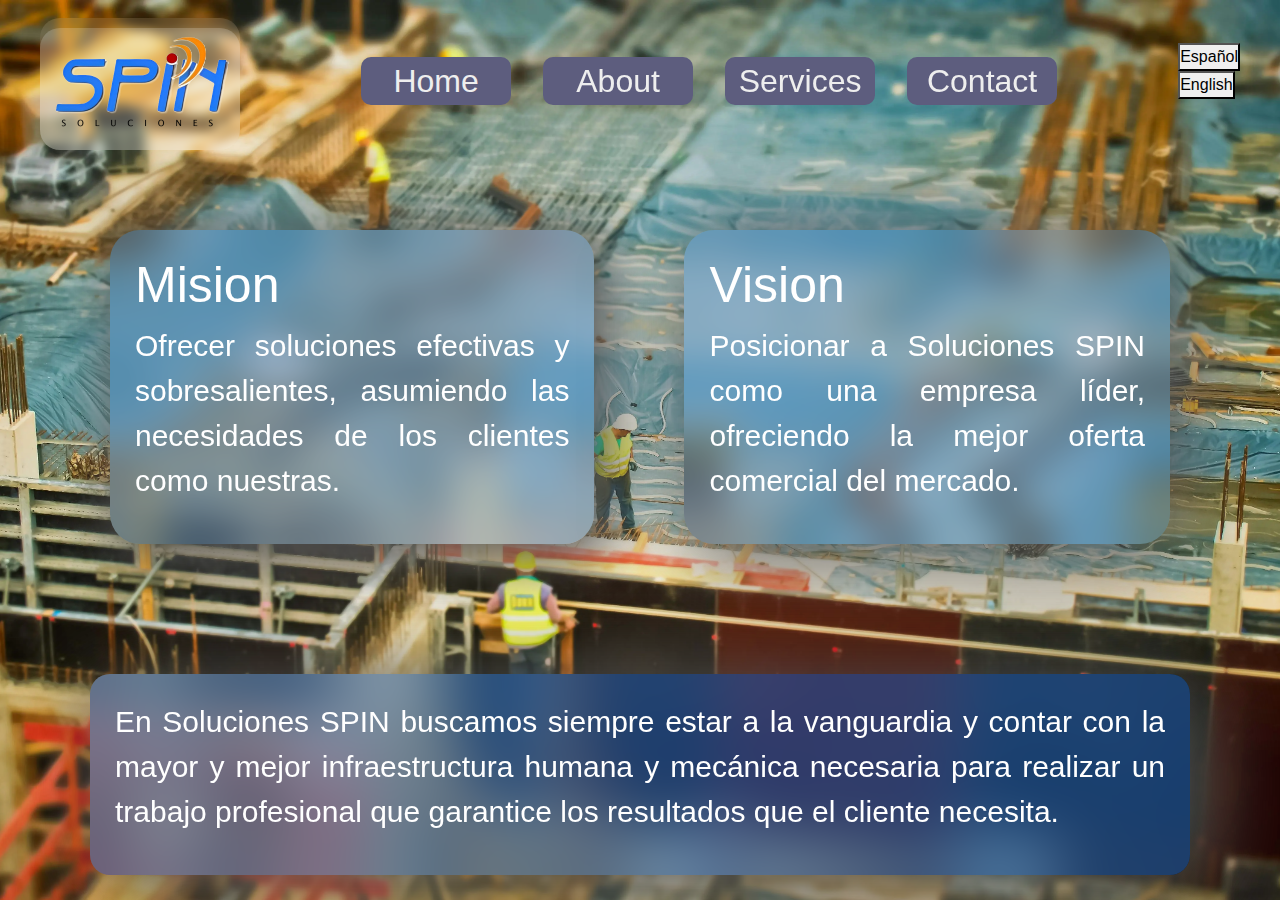
==== about.html @ ead2d2ab "first-commit" ====
<!DOCTYPE html>
<html lang="en">

<head>
    <meta charset="UTF-8">

    <meta name="viewport" content="width=device-width, initial-scale=1.0">
    <link href="https://cdn.jsdelivr.net/npm/bootstrap@5.3.3/dist/css/bootstrap.min.css" rel="stylesheet"
        integrity="sha384-QWTKZyjpPEjISv5WaRU9OFeRpok6YctnYmDr5pNlyT2bRjXh0JMhjY6hW+ALEwIH" crossorigin="anonymous">
    <link rel="stylesheet" href="https://cdnjs.cloudflare.com/ajax/libs/font-awesome/6.5.2/css/all.min.css"
        integrity="sha512-SnH5WK+bZxgPHs44uWIX+LLJAJ9/2PkPKZ5QiAj6Ta86w+fsb2TkcmfRyVX3pBnMFcV7oQPJkl9QevSCWr3W6A=="
        crossorigin="anonymous" referrerpolicy="no-referrer" />
    <link rel="stylesheet" type="text/css" href="./css/about.css">
    <title>About</title>
</head>

<body>
    <header>
        <div class="navbar">
            <div class="logo">
                <a href="index.html">
                    <img class="logo" src="./img/LOGO-spin.png" alt="Logo-spin">
                </a>
            </div>
            <ul class="links">
                <li>
                    <a href="index.html">
                        <button class="button">Home</button>
                    </a>
                </li>
                <li>
                    <a href="about.html">
                        <button class="button">About</button>
                    </a>
                </li>
                <li>
                    <a href="services.html">
                        <button class="button">Services</button>
                    </a>
                </li>
                <li>
                    <a href="contact.html">
                        <button class="button">Contact</button>
                    </a>
                </li>
            </ul>
            <div class="languages">
                <ul class="btn-list">
                    <li><button onclick="changeLanguage('es')">Español</button></li>
                    <li><button onclick="changeLanguage('en')">English</button></li>
                </ul>
            </div>
            <div class="toggle-btn">
                <i class="fa-solid fa-bars" style="color: #101010;"></i>
            </div>
        </div>

        <div class="dropdown_menu">
            <li><a href="index.html">Home</a></li>
            <li><a href="about.html">About</a></li>
            <li><a href="services.html">Services</a></li>
            <li><a href="contact.html">Contact</a></li>
        </div>
    </header>
    <div class="container">
        <div class="about-content">
            <div class="mission">
                <h2>Mision</h2>
                <p>Ofrecer soluciones efectivas y sobresalientes, asumiendo
                    las necesidades de los clientes como nuestras.</p>
            </div>
            <div class="vission">
                <h2>Vision</h2>
                <p>Posicionar a Soluciones SPIN como una empresa líder, ofreciendo
                    la mejor oferta comercial del mercado.</p>
            </div>
        </div>
        <div class="about">
            <p>En Soluciones SPIN buscamos siempre estar a la vanguardia y contar
                con la mayor y mejor infraestructura humana y mecánica necesaria para
                realizar un trabajo profesional que garantice los resultados que
                el cliente necesita.</p>
        </div>
    </div>
    <script type="text/javascript" src="./js/app.js"></script>
</body>

</html>
---- css/about.css ----
* {
    margin: 0;
    padding: 0;
    box-sizing: border-box;
    font-family: 'Gill Sans', 'Gill Sans MT', Calibri, 'Trebuchet MS', sans-serif;
}

body {
    height: 100vh;
    background-color: #d1d1d1;
    background-image: url(../img/pexels-pixabay-159358.webp);
    background-size: cover;
    background-position: center;
    color: #fff;
}

.logo {
    width: 200px;
    margin-top: 10px;
    background: rgba(255, 255, 255, 0.1);
    backdrop-filter: blur(5px);
    border-radius: 20px;
}

li {
    list-style: none;
}

a {
    text-decoration: none;
    color: #000;
    font-size: 2rem;
}

a:hover {
    transition: .3s;
    color: #ffa70f;
}

a:not(:hover) {
    transition: .3s;
    color: #fff;
}

header {
    position: relative, fixed;
    padding: 0 2rem;
    padding-bottom: 60px;

}

.navbar {
    width: 100%;
    height: 60px;
    max-width: 1200px;
    margin: 0 auto;
    display: flex;
    align-items: center;
    justify-content: space-between;
    position: sticky;
    z-index: 20;
}

.navbar .links {
    list-style: none;
    display: flex;
    gap: 2rem;
    font-weight: bold;
    margin-top: 20px;
}

.button {
    position: relative;
    display: flex;
    border-radius: 10px;
    width: 150px;
    justify-content: center;
    border: none;
    outline: none;
    background-color: #5d5d7e;
    color: #eee;
}

.button:hover {
    transition: .3s;
    color: #5d5d7e;
    background-color: #eee;
}

.button:not(:hover) {
    transition: .3s;
    background-color: #5d5d7e;
    color: #eee;
}

.navbar .toggle-btn {
    color: #101010;
    font-size: 1.5rem;
    cursor: pointer;
    display: none;
}

.dropdown_menu {
    display: none;
    position: absolute;
    right: 2rem;
    top: 90px;
    height: 0;
    width: 300px;
    font-weight: bold;
    background: rgba(255, 255, 255, 0.1);
    backdrop-filter: blur(15px);
    border-radius: 10px;
    overflow: hidden;
    transition: height .2s cubic-bezier(0.175, 0.885, 0.32, 1.275);
    z-index: 15;
}

.dropdown_menu.open {
    height: 290px;
    margin-top: 70px;
}

.dropdown_menu li {
    padding: 0.7rem;
    display: flex;
    align-items: center;
    justify-content: center;
}

@media(max-width: 992px) {
    .navbar .links {
        display: none;
    }

    .navbar .toggle-btn {
        display: block;
    }

    .dropdown_menu {
        display: block;
    }
}

@media(max-width: 576px) {
    .dropdown_menu {
        left: 2rem;
        width: unset;
    }
}

.container {
    position: relative;
    padding: 20px;
    margin-top: 50px;
    width: auto;
}

.about-content {
    display: flex;
    margin-top: 20px;
    font-size: 30px;
    gap: 50px;
}

.about-content .mission {
    background: rgba(36, 108, 209, 0.3);
    backdrop-filter: blur(20px);
    margin: 20px;
    font-size: 30px;
    padding: 25px;
    text-align: justify;
    border-radius: 30px;
    box-shadow: rgb(86, 86, 86) 10px 10px 60px 10px;
    animation: start-text 2s ease-out forwards;
}

.about-content .vission {
    background: rgba(36, 108, 209, 0.3);
    backdrop-filter: blur(20px);
    margin: 20px;
    font-size: 30px;
    padding: 25px;
    text-align: justify;
    border-radius: 30px;
    box-shadow: rgb(86, 86, 86) 10px 10px 90px 10px;
    animation: start-text 3s ease-out forwards;
}

::-webkit-scrollbar {
    width: 0;
}

.about {
    position: relative;
    margin-top: 110px;
    display: flex;
    font-size: 30px;
    text-align: justify;
    background: rgba(36, 108, 209, 0.5);
    backdrop-filter: blur(30px);
    box-shadow: rgb(86, 86, 86) 10px 10px 90px 10px;
    padding: 25px;
    border-radius: 20px;
    animation: start-text 5s ease-in-out forwards;
}

.about-content h2 {
    font-size: 50px;
}

@keyframes start-text {
    from {
        opacity: 0;
        transform: translateY(50%);
    }

    to {
        opacity: 1;
        transform: translateY(0);
    }
}

@media screen and (max-width: 640px) {
    .about-content{
        display: block;
        
    }
    
}
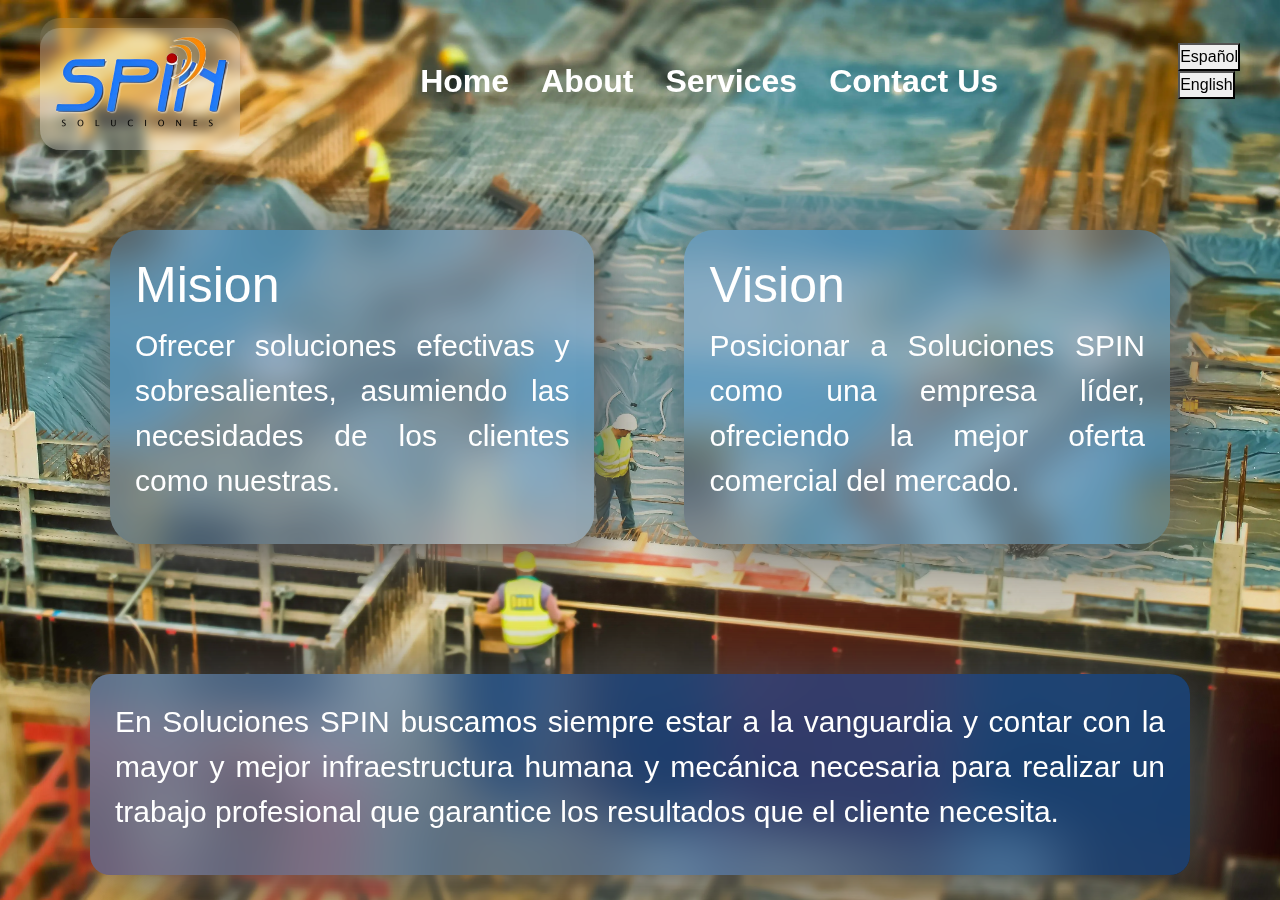
==== commit d9d78c7e: "second-commit" ====
--- a/about.html
+++ b/about.html
@@ -11,7 +11,7 @@
         integrity="sha512-SnH5WK+bZxgPHs44uWIX+LLJAJ9/2PkPKZ5QiAj6Ta86w+fsb2TkcmfRyVX3pBnMFcV7oQPJkl9QevSCWr3W6A=="
         crossorigin="anonymous" referrerpolicy="no-referrer" />
     <link rel="stylesheet" type="text/css" href="./css/about.css">
-    <title>About</title>
+    <title id="title-about">About</title>
 </head>
 
 <body>
@@ -23,26 +23,10 @@
                 </a>
             </div>
             <ul class="links">
-                <li>
-                    <a href="index.html">
-                        <button class="button">Home</button>
-                    </a>
-                </li>
-                <li>
-                    <a href="about.html">
-                        <button class="button">About</button>
-                    </a>
-                </li>
-                <li>
-                    <a href="services.html">
-                        <button class="button">Services</button>
-                    </a>
-                </li>
-                <li>
-                    <a href="contact.html">
-                        <button class="button">Contact</button>
-                    </a>
-                </li>
+                <li><a href="index.html" id="link-home">Home</a></li>
+                <li><a href="about.html" id="link-about">About</a></li>
+                <li><a href="services.html" id="link-services">Services</a></li>
+                <li><a href="contact.html" id="link-contact">Contact</a></li>
             </ul>
             <div class="languages">
                 <ul class="btn-list">
@@ -82,7 +66,7 @@
                 el cliente necesita.</p>
         </div>
     </div>
-    <script type="text/javascript" src="./js/app.js"></script>
+    <script type="text/javascript" src="./js/about.js"></script>
 </body>
 
 </html>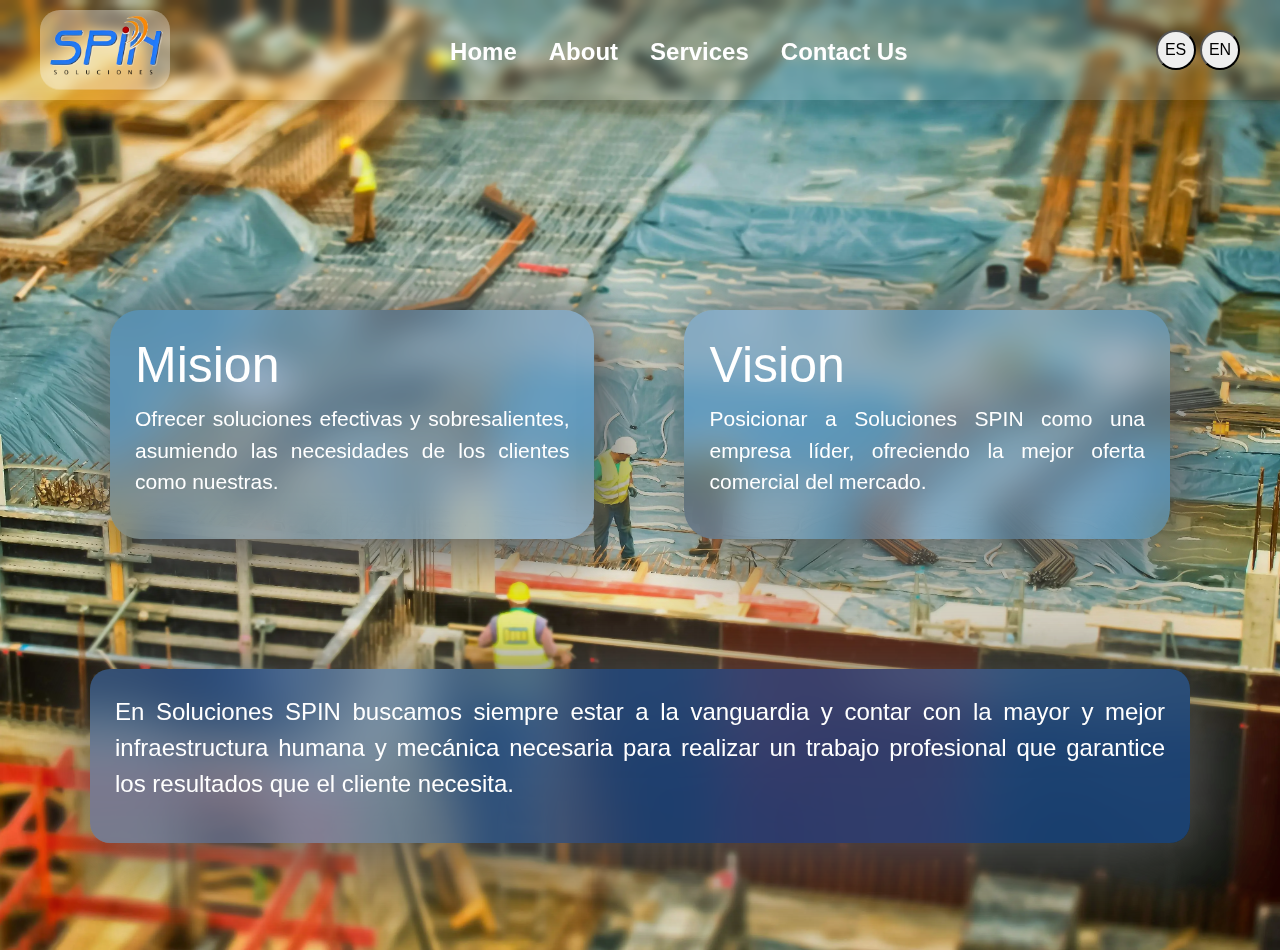
==== commit 275b8396: "15-05-24 - navbar-fixed-changes" ====
--- a/about.html
+++ b/about.html
@@ -11,6 +11,7 @@
         integrity="sha512-SnH5WK+bZxgPHs44uWIX+LLJAJ9/2PkPKZ5QiAj6Ta86w+fsb2TkcmfRyVX3pBnMFcV7oQPJkl9QevSCWr3W6A=="
         crossorigin="anonymous" referrerpolicy="no-referrer" />
     <link rel="stylesheet" type="text/css" href="./css/about.css">
+    <link rel="icon" href="./icons/LOGO-spin.ico" type="image/x-icon">
     <title id="title-about">About</title>
 </head>
 
@@ -30,8 +31,8 @@
             </ul>
             <div class="languages">
                 <ul class="btn-list">
-                    <li><button onclick="changeLanguage('es')">Español</button></li>
-                    <li><button onclick="changeLanguage('en')">English</button></li>
+                    <li><button onclick="changeLanguage('es')" id="btn-es">ES</button></li>
+                    <li><button onclick="changeLanguage('en')" id="btn-en">EN</button></li>
                 </ul>
             </div>
             <div class="toggle-btn">
@@ -66,7 +67,7 @@
                 el cliente necesita.</p>
         </div>
     </div>
-    <script type="text/javascript" src="./js/about.js"></script>
+    <script type="text/javascript" src="js/about.js"></script>
 </body>
 
 </html>--- a/css/about.css
+++ b/css/about.css
@@ -15,8 +15,7 @@
 }
 
 .logo {
-    width: 200px;
-    margin-top: 10px;
+    width: 130px;
     background: rgba(255, 255, 255, 0.1);
     backdrop-filter: blur(5px);
     border-radius: 20px;
@@ -29,7 +28,7 @@
 a {
     text-decoration: none;
     color: #000;
-    font-size: 2rem;
+    font-size: 1.5rem;
 }
 
 a:hover {
@@ -43,22 +42,27 @@
 }
 
 header {
-    position: relative, fixed;
+    position: fixed;
+    top: 0;
+    left: 0;
+    width: 100%;
     padding: 0 2rem;
-    padding-bottom: 60px;
+    z-index: 1000;
+    box-shadow: 0 10px 10px rgba(0, 0, 0, 0.1);
+    background: rgba(255, 255, 255, 0.1);
+    backdrop-filter: blur(5px);
 
 }
 
 .navbar {
     width: 100%;
-    height: 60px;
+    height: 100px;
     max-width: 1200px;
     margin: 0 auto;
     display: flex;
     align-items: center;
     justify-content: space-between;
-    position: sticky;
-    z-index: 20;
+    position: relative;
 }
 
 .navbar .links {
@@ -67,30 +71,6 @@
     gap: 2rem;
     font-weight: bold;
     margin-top: 20px;
-}
-
-.button {
-    position: relative;
-    display: flex;
-    border-radius: 10px;
-    width: 150px;
-    justify-content: center;
-    border: none;
-    outline: none;
-    background-color: #5d5d7e;
-    color: #eee;
-}
-
-.button:hover {
-    transition: .3s;
-    color: #5d5d7e;
-    background-color: #eee;
-}
-
-.button:not(:hover) {
-    transition: .3s;
-    background-color: #5d5d7e;
-    color: #eee;
 }
 
 .navbar .toggle-btn {
@@ -98,6 +78,26 @@
     font-size: 1.5rem;
     cursor: pointer;
     display: none;
+}
+
+.btn-list{
+    list-style-type: none;
+    padding: 0;
+    margin: 0;
+}
+
+.btn-list li{
+    display: inline;
+}
+
+.btn-list button{
+    width: 2.5em;
+    height: 2.5em;
+    border-radius: 50%;
+}
+
+.languages .btn-list .active {
+    font-weight: bold; 
 }
 
 .dropdown_menu {
@@ -109,7 +109,7 @@
     width: 300px;
     font-weight: bold;
     background: rgba(255, 255, 255, 0.1);
-    backdrop-filter: blur(15px);
+    backdrop-filter: blur(5px);
     border-radius: 10px;
     overflow: hidden;
     transition: height .2s cubic-bezier(0.175, 0.885, 0.32, 1.275);
@@ -158,7 +158,7 @@
 
 .about-content {
     display: flex;
-    margin-top: 20px;
+    margin-top: 20%;
     font-size: 30px;
     gap: 50px;
 }
@@ -167,7 +167,7 @@
     background: rgba(36, 108, 209, 0.3);
     backdrop-filter: blur(20px);
     margin: 20px;
-    font-size: 30px;
+    font-size: .7em;
     padding: 25px;
     text-align: justify;
     border-radius: 30px;
@@ -179,7 +179,7 @@
     background: rgba(36, 108, 209, 0.3);
     backdrop-filter: blur(20px);
     margin: 20px;
-    font-size: 30px;
+    font-size: .7em;
     padding: 25px;
     text-align: justify;
     border-radius: 30px;
@@ -195,7 +195,7 @@
     position: relative;
     margin-top: 110px;
     display: flex;
-    font-size: 30px;
+    font-size: 1.5em;
     text-align: justify;
     background: rgba(36, 108, 209, 0.5);
     backdrop-filter: blur(30px);
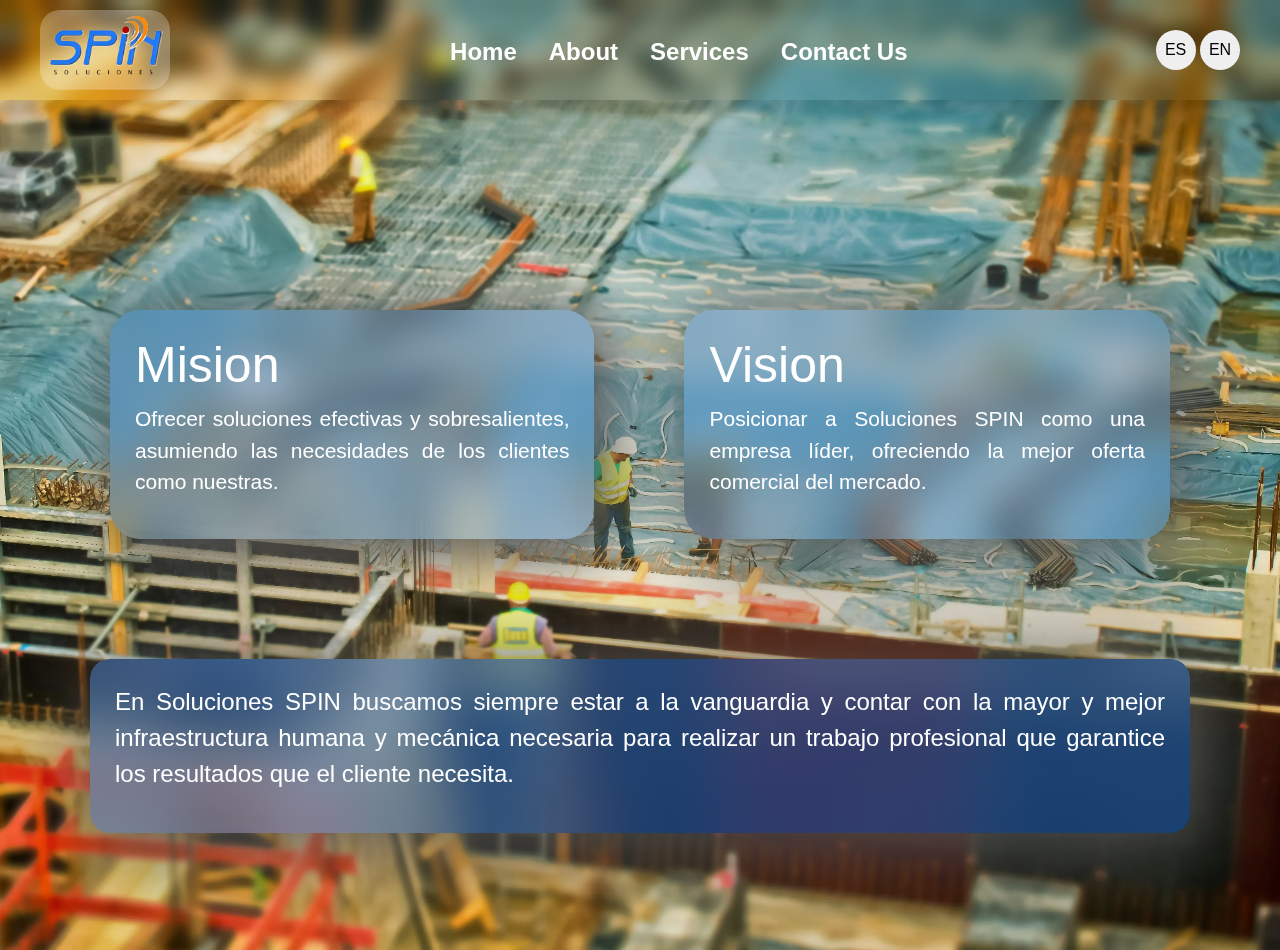
==== commit 51b44972: "16-05-24 - general-image-changes" ====
--- a/about.html
+++ b/about.html
@@ -20,7 +20,7 @@
         <div class="navbar">
             <div class="logo">
                 <a href="index.html">
-                    <img class="logo" src="./img/LOGO-spin.png" alt="Logo-spin">
+                    <img class="logo" src="./img/LOGO-spin.webp" alt="Logo-spin">
                 </a>
             </div>
             <ul class="links">
--- a/css/about.css
+++ b/css/about.css
@@ -8,7 +8,7 @@
 body {
     height: 100vh;
     background-color: #d1d1d1;
-    background-image: url(../img/pexels-pixabay-159358.webp);
+    background-image: url(../img/about_background.webp);
     background-size: cover;
     background-position: center;
     color: #fff;
@@ -49,8 +49,7 @@
     padding: 0 2rem;
     z-index: 1000;
     box-shadow: 0 10px 10px rgba(0, 0, 0, 0.1);
-    background: rgba(255, 255, 255, 0.1);
-    backdrop-filter: blur(5px);
+    backdrop-filter: blur(10px);
 
 }
 
@@ -94,10 +93,14 @@
     width: 2.5em;
     height: 2.5em;
     border-radius: 50%;
+    border: none;
 }
 
 .languages .btn-list .active {
-    font-weight: bold; 
+    font-weight: bold;
+    background-color: #000;
+    color: #eee;
+    transition: .5s; 
 }
 
 .dropdown_menu {
@@ -108,7 +111,7 @@
     height: 0;
     width: 300px;
     font-weight: bold;
-    background: rgba(255, 255, 255, 0.1);
+    background: rgba(255, 255, 255, 0.3);
     backdrop-filter: blur(5px);
     border-radius: 10px;
     overflow: hidden;
@@ -117,8 +120,8 @@
 }
 
 .dropdown_menu.open {
-    height: 290px;
-    margin-top: 70px;
+    height: 250px;
+    margin-top: 60px;
 }
 
 .dropdown_menu li {
@@ -193,7 +196,7 @@
 
 .about {
     position: relative;
-    margin-top: 110px;
+    margin-top: 100px;
     display: flex;
     font-size: 1.5em;
     text-align: justify;
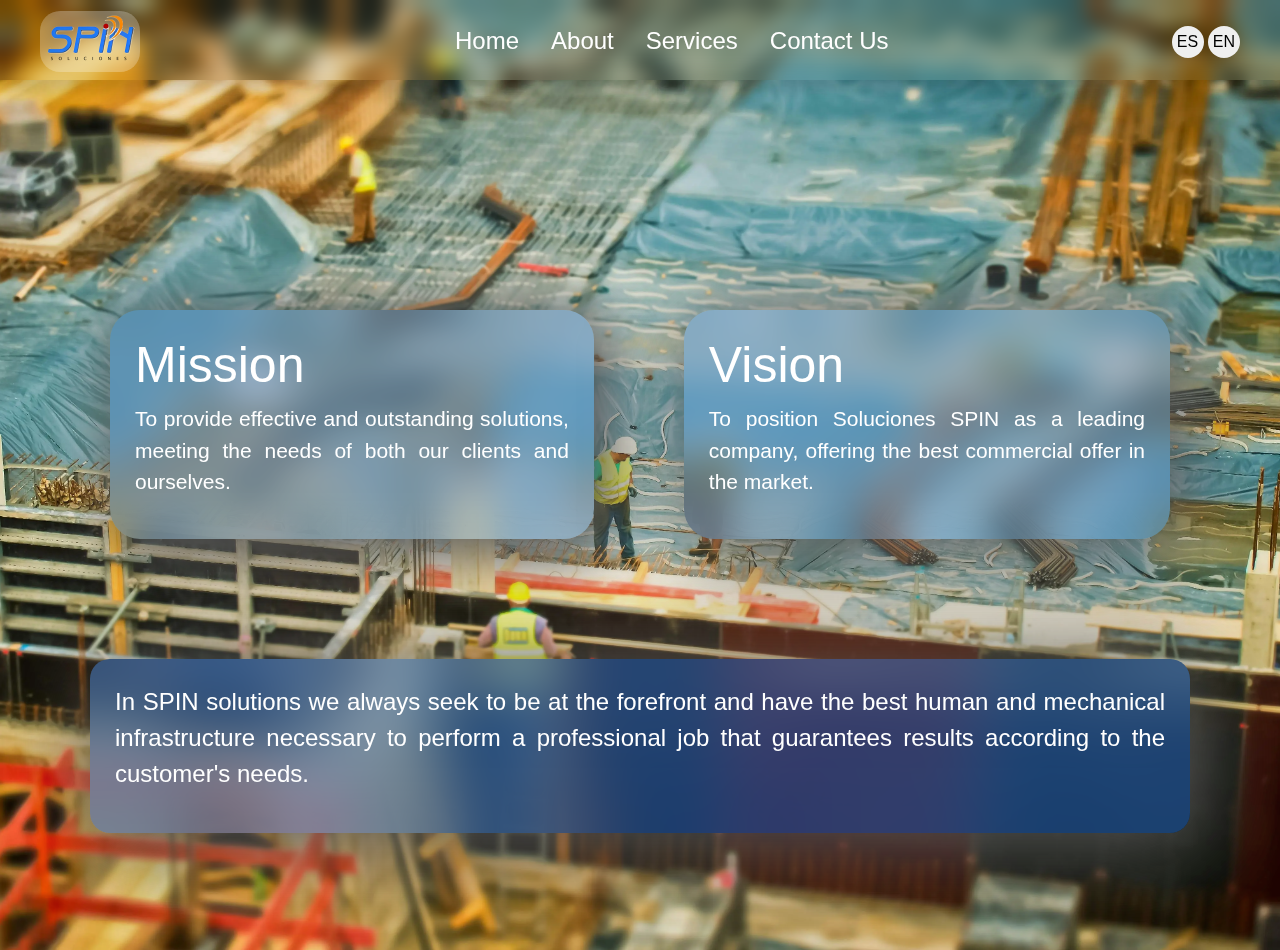
==== commit 0ab2c3e8: "22-05-24 - contact-translate-changes" ====
--- a/about.html
+++ b/about.html
@@ -41,27 +41,27 @@
         </div>
 
         <div class="dropdown_menu">
-            <li><a href="index.html">Home</a></li>
-            <li><a href="about.html">About</a></li>
-            <li><a href="services.html">Services</a></li>
-            <li><a href="contact.html">Contact</a></li>
+            <li><a href="index.html" id="link-home-d">Home</a></li>
+            <li><a href="about.html" id="link-about-d">About</a></li>
+            <li><a href="services.html" id="link-services-d">Services</a></li>
+            <li><a href="contact.html" id="link-contact-d">Contact</a></li>
         </div>
     </header>
     <div class="container">
         <div class="about-content">
             <div class="mission">
-                <h2>Mision</h2>
-                <p>Ofrecer soluciones efectivas y sobresalientes, asumiendo
+                <h2 id="mission-h1">Mision</h2>
+                <p id="mission">Ofrecer soluciones efectivas y sobresalientes, asumiendo
                     las necesidades de los clientes como nuestras.</p>
             </div>
             <div class="vission">
-                <h2>Vision</h2>
-                <p>Posicionar a Soluciones SPIN como una empresa líder, ofreciendo
+                <h2 id="vision-h1">Vision</h2>
+                <p id="vision">Posicionar a Soluciones SPIN como una empresa líder, ofreciendo
                     la mejor oferta comercial del mercado.</p>
             </div>
         </div>
         <div class="about">
-            <p>En Soluciones SPIN buscamos siempre estar a la vanguardia y contar
+            <p id="about-text">En Soluciones SPIN buscamos siempre estar a la vanguardia y contar
                 con la mayor y mejor infraestructura humana y mecánica necesaria para
                 realizar un trabajo profesional que garantice los resultados que
                 el cliente necesita.</p>
--- a/css/about.css
+++ b/css/about.css
@@ -15,7 +15,7 @@
 }
 
 .logo {
-    width: 130px;
+    width: 100px;
     background: rgba(255, 255, 255, 0.1);
     backdrop-filter: blur(5px);
     border-radius: 20px;
@@ -46,7 +46,7 @@
     top: 0;
     left: 0;
     width: 100%;
-    padding: 0 2rem;
+    padding: 0 1rem;
     z-index: 1000;
     box-shadow: 0 10px 10px rgba(0, 0, 0, 0.1);
     backdrop-filter: blur(10px);
@@ -55,7 +55,7 @@
 
 .navbar {
     width: 100%;
-    height: 100px;
+    height: 5em;
     max-width: 1200px;
     margin: 0 auto;
     display: flex;
@@ -68,8 +68,8 @@
     list-style: none;
     display: flex;
     gap: 2rem;
-    font-weight: bold;
-    margin-top: 20px;
+    font-weight: lighter;
+    margin-top: 15px;
 }
 
 .navbar .toggle-btn {
@@ -90,8 +90,8 @@
 }
 
 .btn-list button{
-    width: 2.5em;
-    height: 2.5em;
+    width: 2em;
+    height: 2em;
     border-radius: 50%;
     border: none;
 }
@@ -107,7 +107,7 @@
     display: none;
     position: absolute;
     right: 2rem;
-    top: 90px;
+    top: 50px;
     height: 0;
     width: 300px;
     font-weight: bold;
@@ -121,7 +121,7 @@
 
 .dropdown_menu.open {
     height: 250px;
-    margin-top: 60px;
+    margin-top: 50px;
 }
 
 .dropdown_menu li {
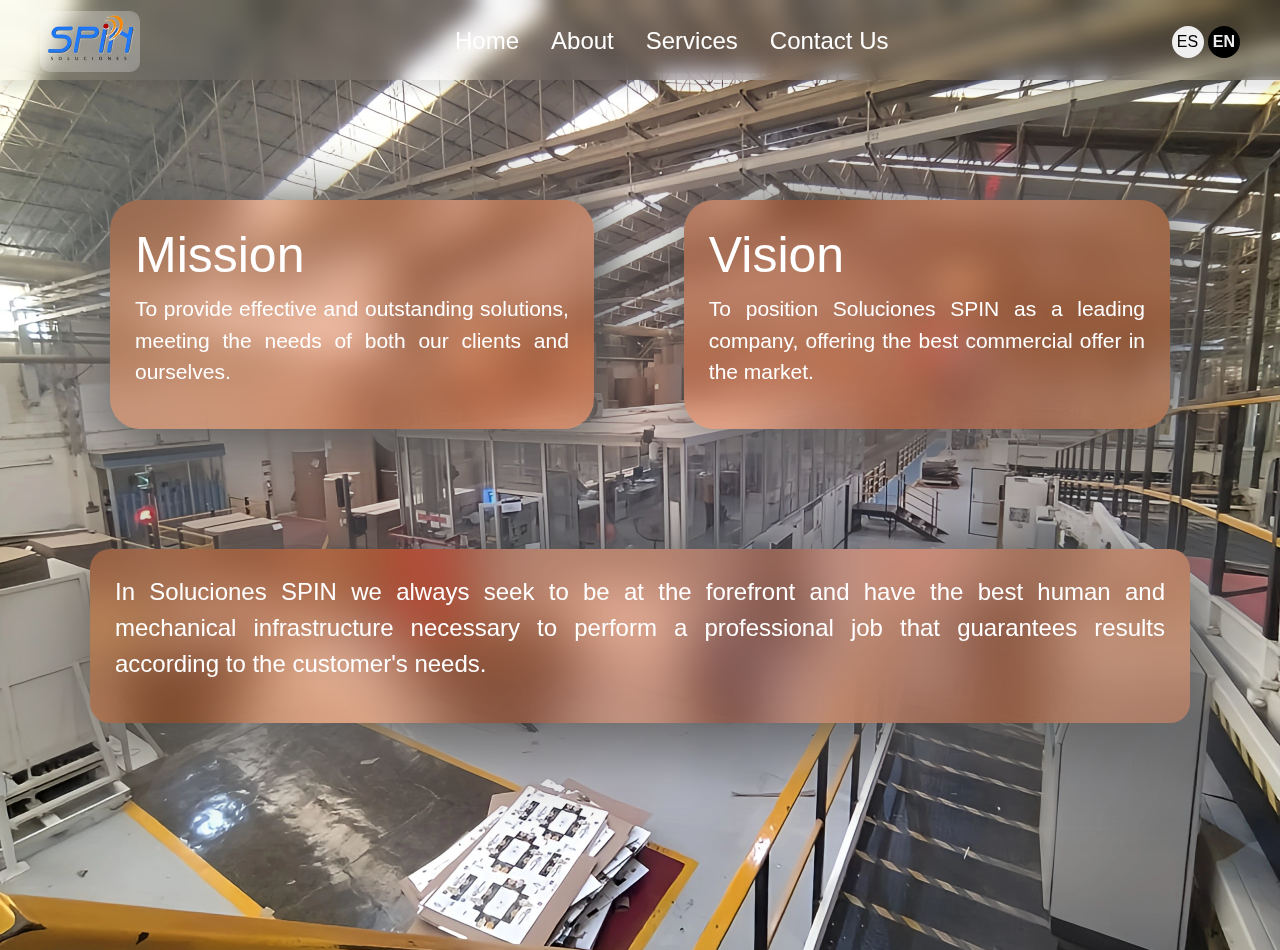
==== commit 90301041: "13-06-2024 - project-deployed" ====
--- a/about.html
+++ b/about.html
@@ -39,7 +39,6 @@
                 <i class="fa-solid fa-bars" style="color: #101010;"></i>
             </div>
         </div>
-
         <div class="dropdown_menu">
             <li><a href="index.html" id="link-home-d">Home</a></li>
             <li><a href="about.html" id="link-about-d">About</a></li>
--- a/css/about.css
+++ b/css/about.css
@@ -8,7 +8,7 @@
 body {
     height: 100vh;
     background-color: #d1d1d1;
-    background-image: url(../img/about_background.webp);
+    background-image: url(../img/img-about.webp);
     background-size: cover;
     background-position: center;
     color: #fff;
@@ -18,7 +18,7 @@
     width: 100px;
     background: rgba(255, 255, 255, 0.1);
     backdrop-filter: blur(5px);
-    border-radius: 20px;
+    border-radius: 10px;
 }
 
 li {
@@ -79,17 +79,17 @@
     display: none;
 }
 
-.btn-list{
+.btn-list {
     list-style-type: none;
     padding: 0;
     margin: 0;
 }
 
-.btn-list li{
+.btn-list li {
     display: inline;
 }
 
-.btn-list button{
+.btn-list button {
     width: 2em;
     height: 2em;
     border-radius: 50%;
@@ -100,7 +100,7 @@
     font-weight: bold;
     background-color: #000;
     color: #eee;
-    transition: .5s; 
+    transition: .5s;
 }
 
 .dropdown_menu {
@@ -111,7 +111,7 @@
     height: 0;
     width: 300px;
     font-weight: bold;
-    background: rgba(255, 255, 255, 0.3);
+    background: #90CAF9;
     backdrop-filter: blur(5px);
     border-radius: 10px;
     overflow: hidden;
@@ -161,13 +161,13 @@
 
 .about-content {
     display: flex;
-    margin-top: 20%;
+    margin-top: 10%;
     font-size: 30px;
     gap: 50px;
 }
 
 .about-content .mission {
-    background: rgba(36, 108, 209, 0.3);
+    background: rgba(248, 94, 17, 0.3);
     backdrop-filter: blur(20px);
     margin: 20px;
     font-size: .7em;
@@ -179,7 +179,7 @@
 }
 
 .about-content .vission {
-    background: rgba(36, 108, 209, 0.3);
+    background: rgba(248, 94, 17, 0.3);
     backdrop-filter: blur(20px);
     margin: 20px;
     font-size: .7em;
@@ -200,7 +200,7 @@
     display: flex;
     font-size: 1.5em;
     text-align: justify;
-    background: rgba(36, 108, 209, 0.5);
+    background: rgba(248, 94, 17, 0.3);
     backdrop-filter: blur(30px);
     box-shadow: rgb(86, 86, 86) 10px 10px 90px 10px;
     padding: 25px;
@@ -225,9 +225,9 @@
 }
 
 @media screen and (max-width: 640px) {
-    .about-content{
+    .about-content {
         display: block;
-        
-    }
-    
+
+    }
+
 }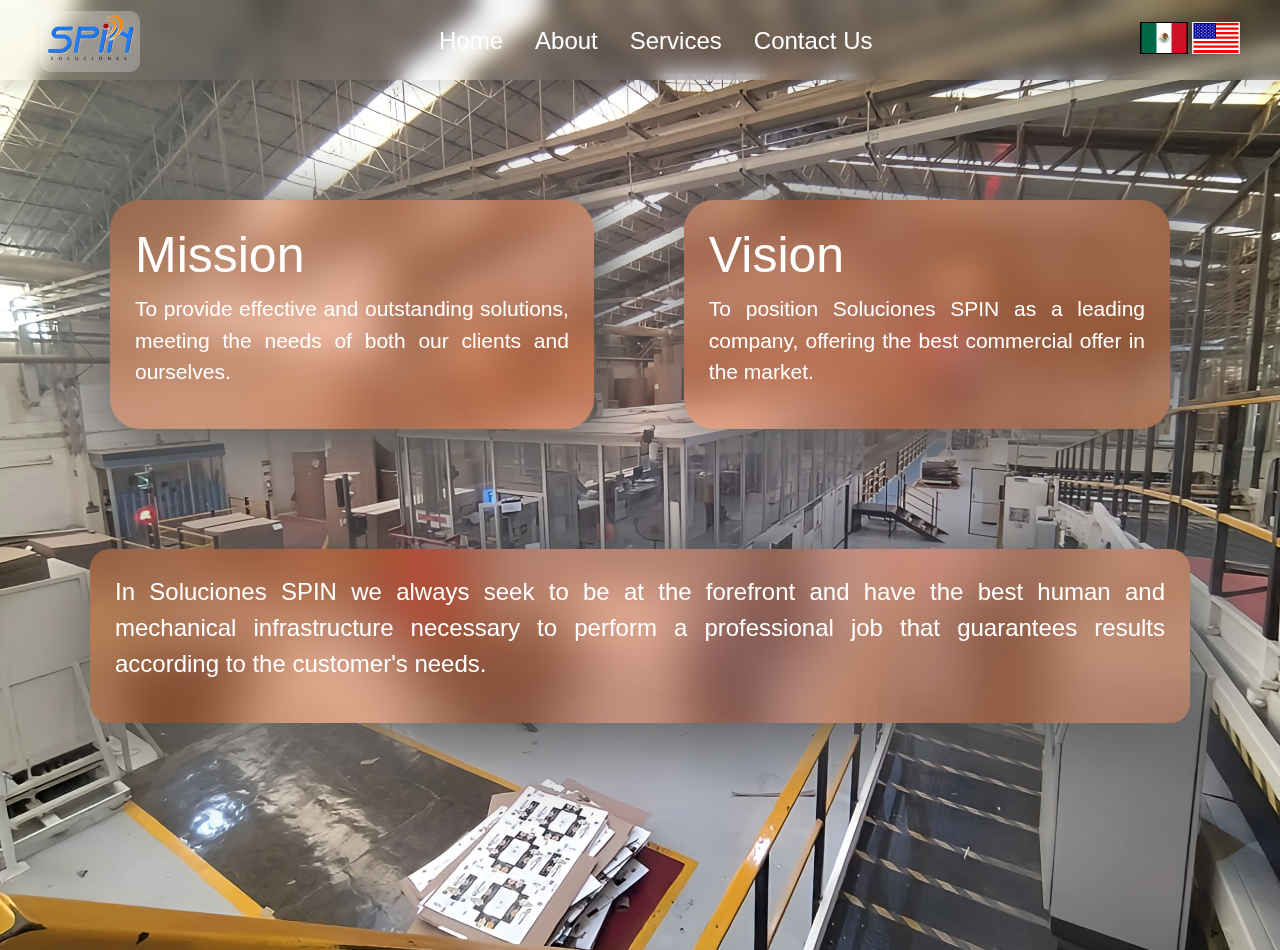
==== commit 72ec1aa7: "11-07-2024 - flag-updates" ====
--- a/about.html
+++ b/about.html
@@ -31,8 +31,8 @@
             </ul>
             <div class="languages">
                 <ul class="btn-list">
-                    <li><button onclick="changeLanguage('es')" id="btn-es">ES</button></li>
-                    <li><button onclick="changeLanguage('en')" id="btn-en">EN</button></li>
+                    <li><button class="btn-es" onclick="changeLanguage('es')" id="btn-es"></button></li>
+                    <li><button class="btn-en" onclick="changeLanguage('en')" id="btn-en"></button></li>
                 </ul>
             </div>
             <div class="toggle-btn">
--- a/css/about.css
+++ b/css/about.css
@@ -89,17 +89,28 @@
     display: inline;
 }
 
-.btn-list button {
-    width: 2em;
+.btn-list .btn-en{
+    background-color: #000;
+    background-image: url(../icons/eng_flag.ico);
+    background-position: center;
+    background-repeat: no-repeat;
+    width: 3em;
     height: 2em;
-    border-radius: 50%;
     border: none;
 }
 
+.btn-list .btn-es{
+    background-color: #000;
+    background-image: url(../icons/esp_flag.ico);
+    background-position: center;
+    background-repeat: no-repeat;
+    width: 3em;
+    height: 2em;
+    border: none;
+}
+
 .languages .btn-list .active {
-    font-weight: bold;
-    background-color: #000;
-    color: #eee;
+    background-color: #eee;
     transition: .5s;
 }
 
